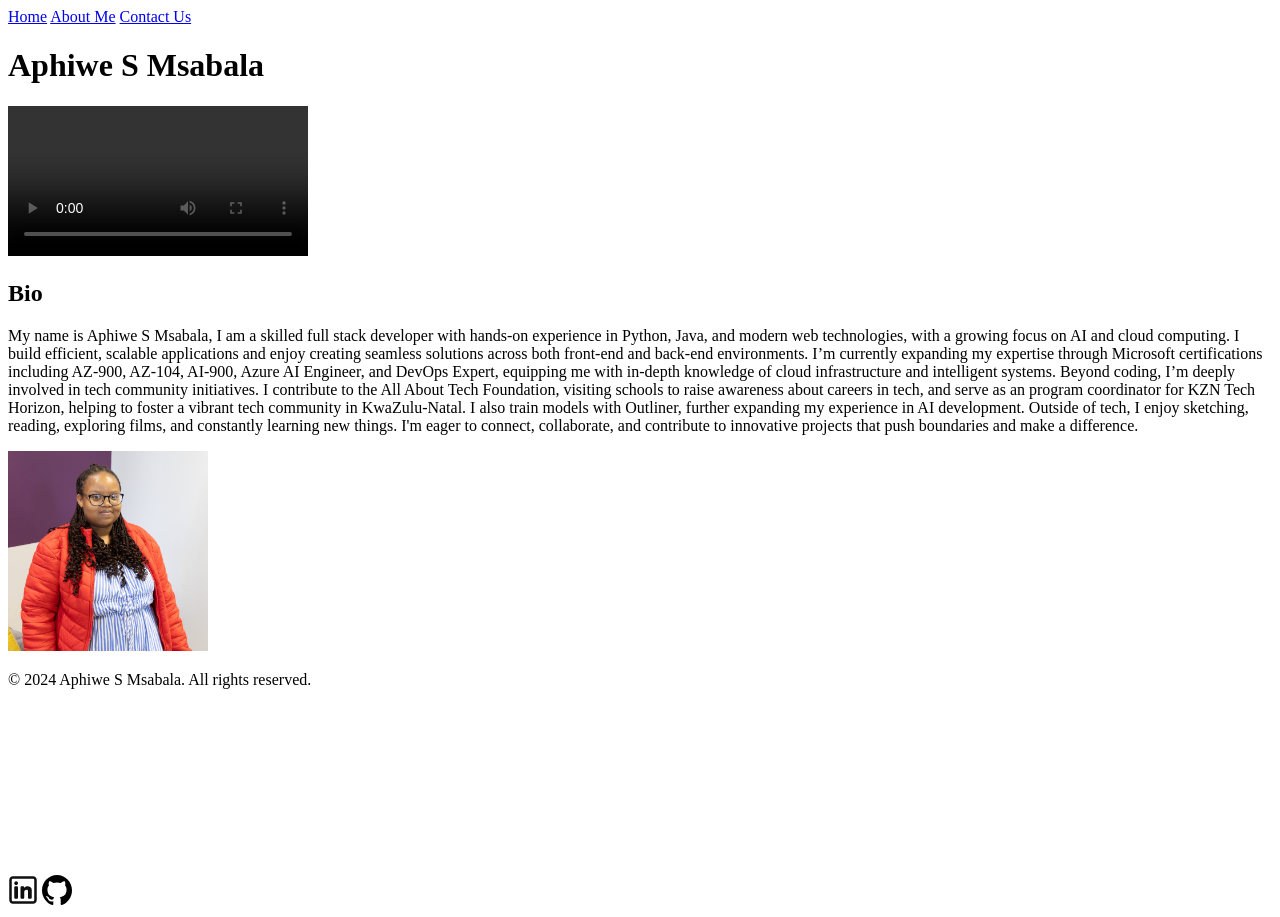
==== index.html @ 031e95cf "Rename Portifolio.html to index.html" ====
<!DOCTYPE html>
<html lang="en">
<head>
    <meta charset="UTF-8">
    <meta name="viewport" content="width=device-width, initial-scale=1.0">
    <title>Portifolio</title>
</head>
<body>

    <navbar>
        <a href="#">Home</a>
        <a href="About.html">About Me</a>
        <a href="contact.html">Contact Us</a>
    </navbar>
    <h1>Aphiwe S Msabala</h1>

<section id="home">

</section>

    <div class ="vid">
        <video controls>
            <source src="my_video.mp4" type="video/mp4">
            Your browser does not support the video tag.
        </video>
    </div>

    <section id="about">
        <h2>Bio</h2>
            <p>My name is Aphiwe S Msabala, I am a skilled full stack developer with hands-on experience in Python, Java, and modern web technologies, with a growing
                focus on AI and cloud computing. I build efficient, scalable applications and enjoy creating seamless solutions across
                both front-end and back-end environments.
                I’m currently expanding my expertise through Microsoft certifications including AZ-900, AZ-104, AI-900, Azure AI
                Engineer, and DevOps Expert, equipping me with in-depth knowledge of cloud infrastructure and intelligent systems.
                Beyond coding, I’m deeply involved in tech community initiatives. I contribute to the All About Tech Foundation,
                visiting schools to raise awareness about careers in tech, and serve as an program coordinator for KZN Tech Horizon,
                helping to foster a vibrant tech community in KwaZulu-Natal. I also train models with Outliner, further expanding my
                experience in AI development.
                Outside of tech, I enjoy sketching, reading, exploring films, and constantly learning new things.
                I'm eager to connect, collaborate, and contribute to innovative projects that push boundaries and make a difference. 
            </p>
    </section>
    <img src="image/Aphiwe.jpg" alt="Aphiwe S Msabala" width="200" height="200" shape="circle">
    <footer id="footer">
        <p>&copy; 2024 Aphiwe S Msabala. All rights reserved.</p>
        <a href="https://www.linkedin.com/in/aphiwe-s-msabala-127b1a1b3/"><img src="image/vectors/linkedin-svgrepo-com.svg" alt="LinkedIn" width="30" height="30"></a>
        <a href="https://github.com/AphiweMsabala"><img src="image/vectors/github-142-svgrepo-com.svg" alt="GitHub" width="30" height="30"></a>
        <iframe src="https://www.google.com/maps/embed?pb=!1m18!1m12!1m3!1d3461.22023737457!2d31.027848175545415!3d-29.82906407503272!2m3!1f0!2f0!3f0!3m2!1i1024!2i768!4f13.1!3m3!1m2!1s0x1ef70778720ee299%3A0x3cb85e173f44b59a!2sMoses%20Mabhida%20Stadium!5e0!3m2!1sen!2sza!4v1779217689663!5m2!1sen!2sza" width="200" height="200" style="border:0;" allowfullscreen="" loading="lazy" referrerpolicy="no-referrer-when-downgrade" ></iframe>
    </footer>
</body>
</html>
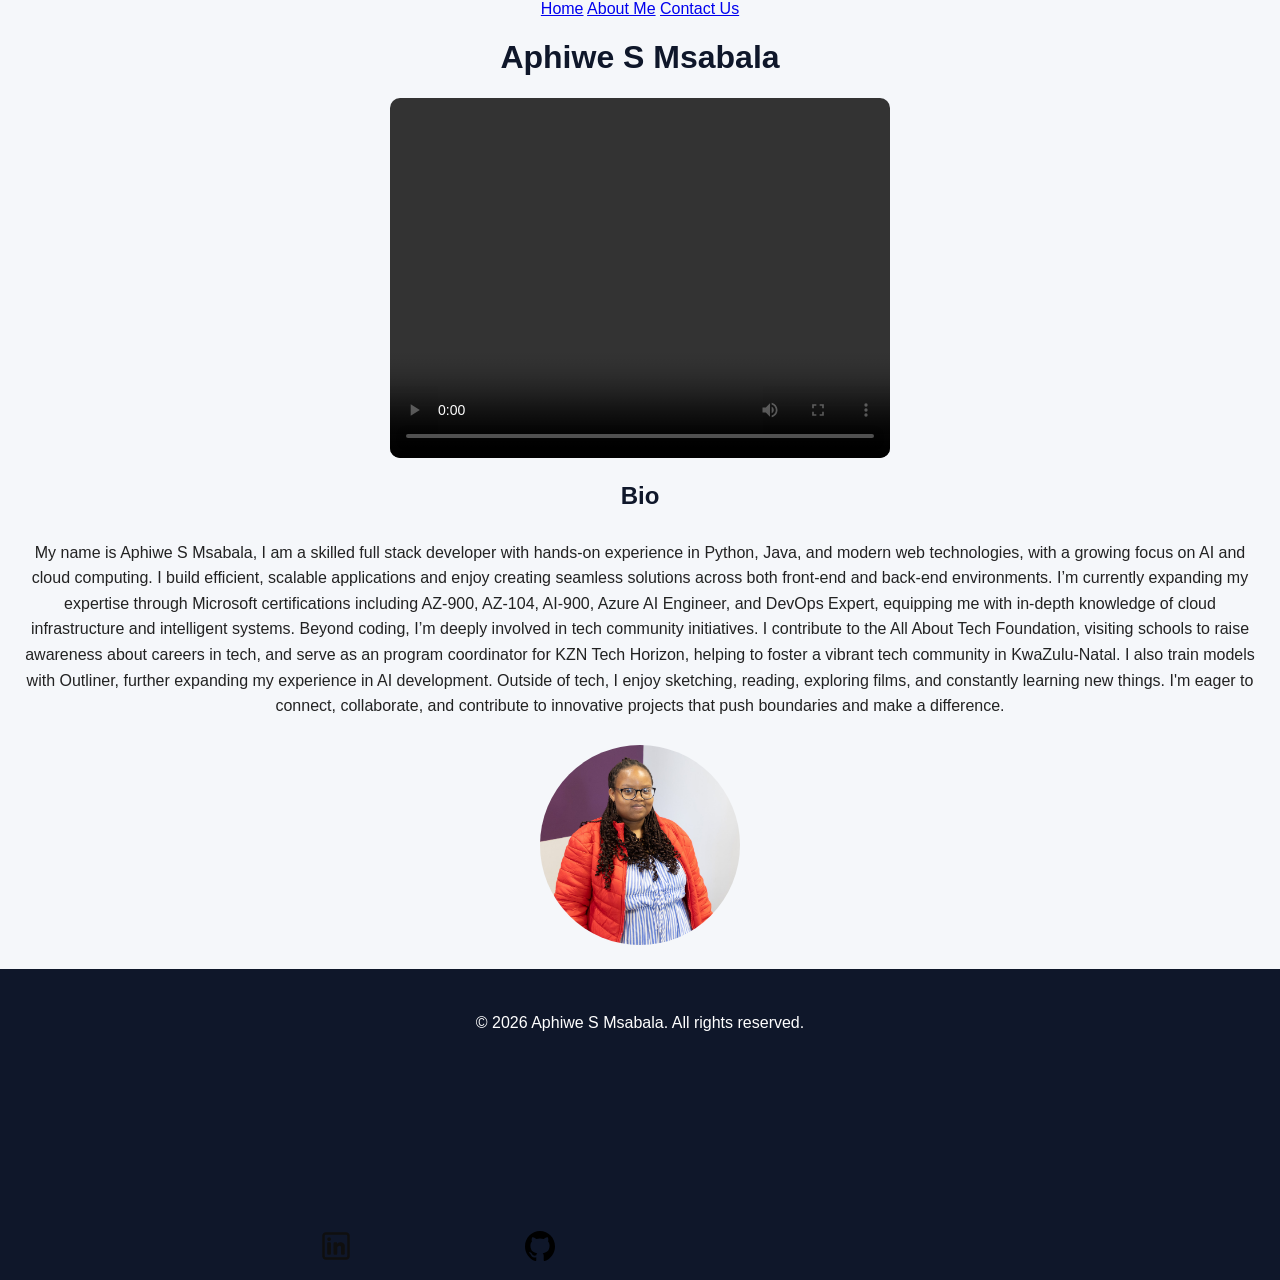
==== commit ec1e61ed: "Fixed href and file name to index.html so that when hosing with github pages it will find the entry " ====
--- a/index.html
+++ b/index.html
@@ -3,6 +3,7 @@
 <head>
     <meta charset="UTF-8">
     <meta name="viewport" content="width=device-width, initial-scale=1.0">
+    <link rel="stylesheet" href="template/css/home.css">
     <title>Portifolio</title>
 </head>
 <body>
@@ -19,8 +20,8 @@
 </section>
 
     <div class ="vid">
-        <video controls>
-            <source src="my_video.mp4" type="video/mp4">
+        <video autoplay width="640" height="360" controls>
+            <source src="https://www.youtube.com/watch?v=Ki_0iES2cGI" type="video/mp4">
             Your browser does not support the video tag.
         </video>
     </div>
@@ -42,7 +43,7 @@
     </section>
     <img src="image/Aphiwe.jpg" alt="Aphiwe S Msabala" width="200" height="200" shape="circle">
     <footer id="footer">
-        <p>&copy; 2024 Aphiwe S Msabala. All rights reserved.</p>
+        <p>&copy; 2026 Aphiwe S Msabala. All rights reserved.</p>
         <a href="https://www.linkedin.com/in/aphiwe-s-msabala-127b1a1b3/"><img src="image/vectors/linkedin-svgrepo-com.svg" alt="LinkedIn" width="30" height="30"></a>
         <a href="https://github.com/AphiweMsabala"><img src="image/vectors/github-142-svgrepo-com.svg" alt="GitHub" width="30" height="30"></a>
         <iframe src="https://www.google.com/maps/embed?pb=!1m18!1m12!1m3!1d3461.22023737457!2d31.027848175545415!3d-29.82906407503272!2m3!1f0!2f0!3f0!3m2!1i1024!2i768!4f13.1!3m3!1m2!1s0x1ef70778720ee299%3A0x3cb85e173f44b59a!2sMoses%20Mabhida%20Stadium!5e0!3m2!1sen!2sza!4v1779217689663!5m2!1sen!2sza" width="200" height="200" style="border:0;" allowfullscreen="" loading="lazy" referrerpolicy="no-referrer-when-downgrade" ></iframe>
--- a/template/css/home.css
+++ b/template/css/home.css
@@ -0,0 +1,75 @@
+body{
+    font-family: Arial, sans-serif;
+    margin: 0;
+    padding: 0;
+    background-color: #f5f7fa;
+    text-align: center;
+    color: #222;
+}
+
+nav{
+    background-color: #0f172a;
+    padding: 15px;
+}
+
+nav a{
+    color: white;
+    text-decoration: none;
+    margin: 10px;
+    font-weight: bold;
+}
+
+nav a:hover{
+    color: #38bdf8;
+}
+
+h1, h2{
+    color: #0f172a;
+}
+
+p{
+    padding: 10px 20px;
+    line-height: 1.6;
+}
+
+img{
+    width: 200px;
+    border-radius: 50%;
+}
+
+video{
+    width: 80%;
+    max-width: 500px;
+    border-radius: 10px;
+}
+
+iframe{
+    width: 80%;
+    max-width: 400px;
+    border-radius: 10px;
+}
+
+footer{
+    background-color: #0f172a;
+    color: white;
+    padding: 15px;
+    margin-top: 20px;
+}
+
+@media (max-width: 768px){
+
+    nav{
+        display: flex;
+        flex-direction: column;
+    }
+
+    nav a{
+        margin: 5px 0;
+    }
+
+    video,
+    iframe,
+    img{
+        width: 90%;
+    }
+}
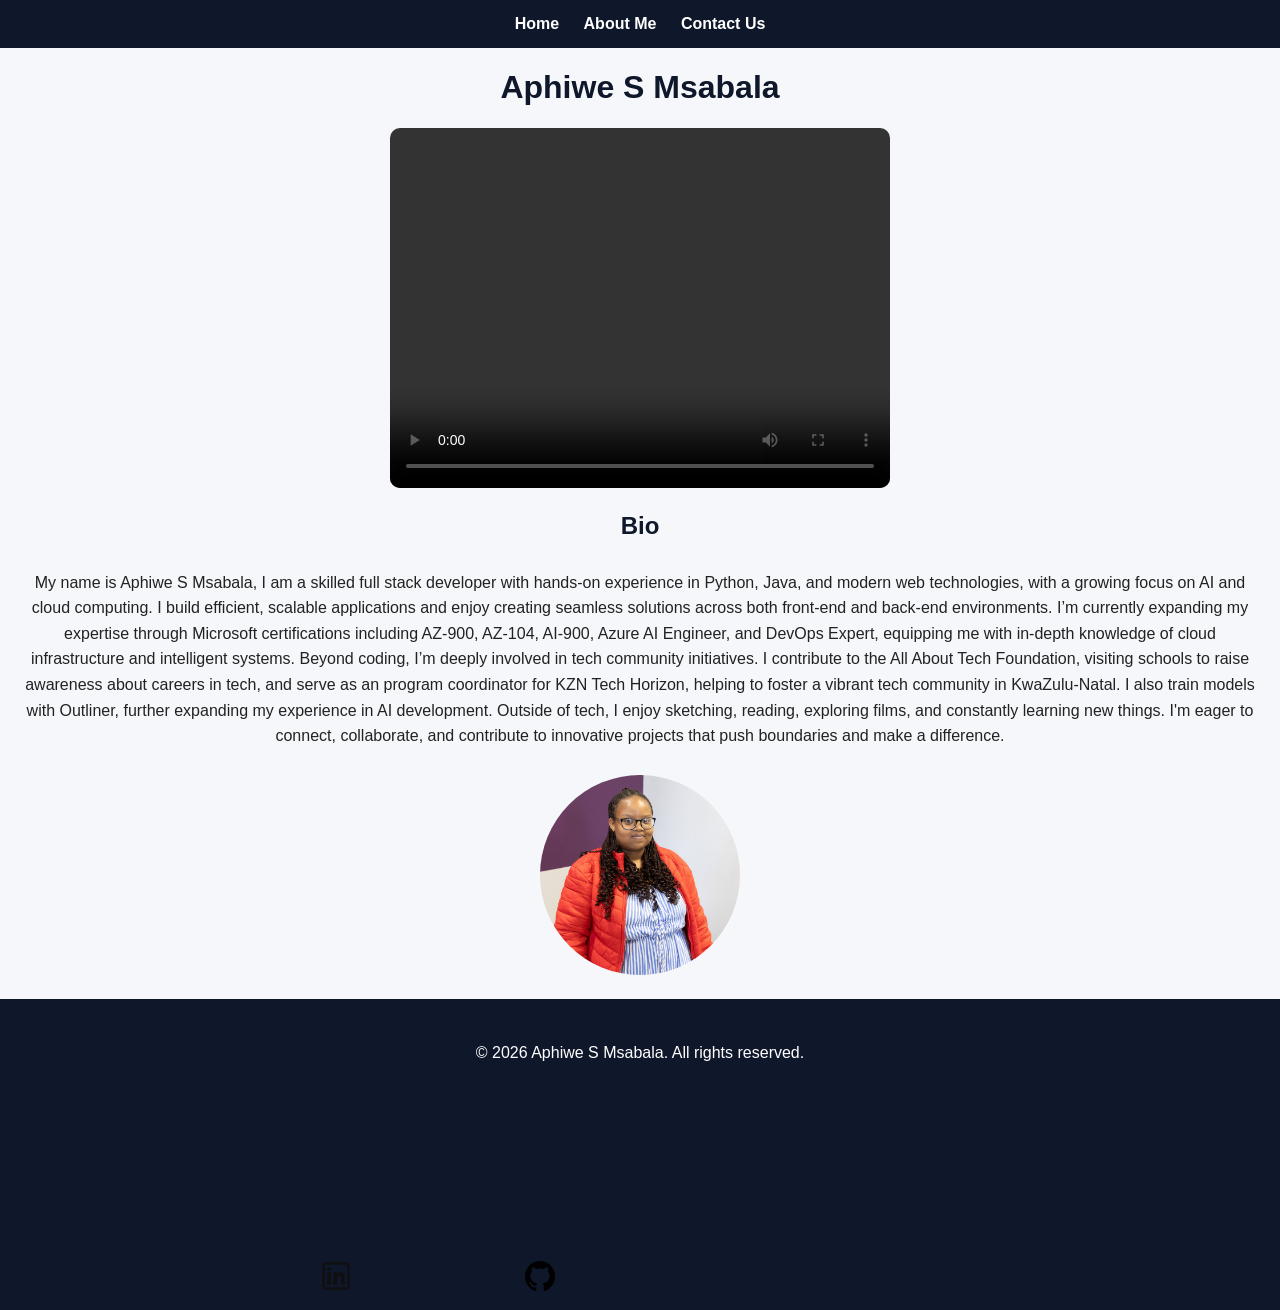
==== commit e1bdf530: "Fixed html element from navbar to nav styling was not rendering." ====
--- a/index.html
+++ b/index.html
@@ -8,11 +8,11 @@
 </head>
 <body>
 
-    <navbar>
+    <nav>
         <a href="#">Home</a>
         <a href="About.html">About Me</a>
         <a href="contact.html">Contact Us</a>
-    </navbar>
+    </nav>
     <h1>Aphiwe S Msabala</h1>
 
 <section id="home">
